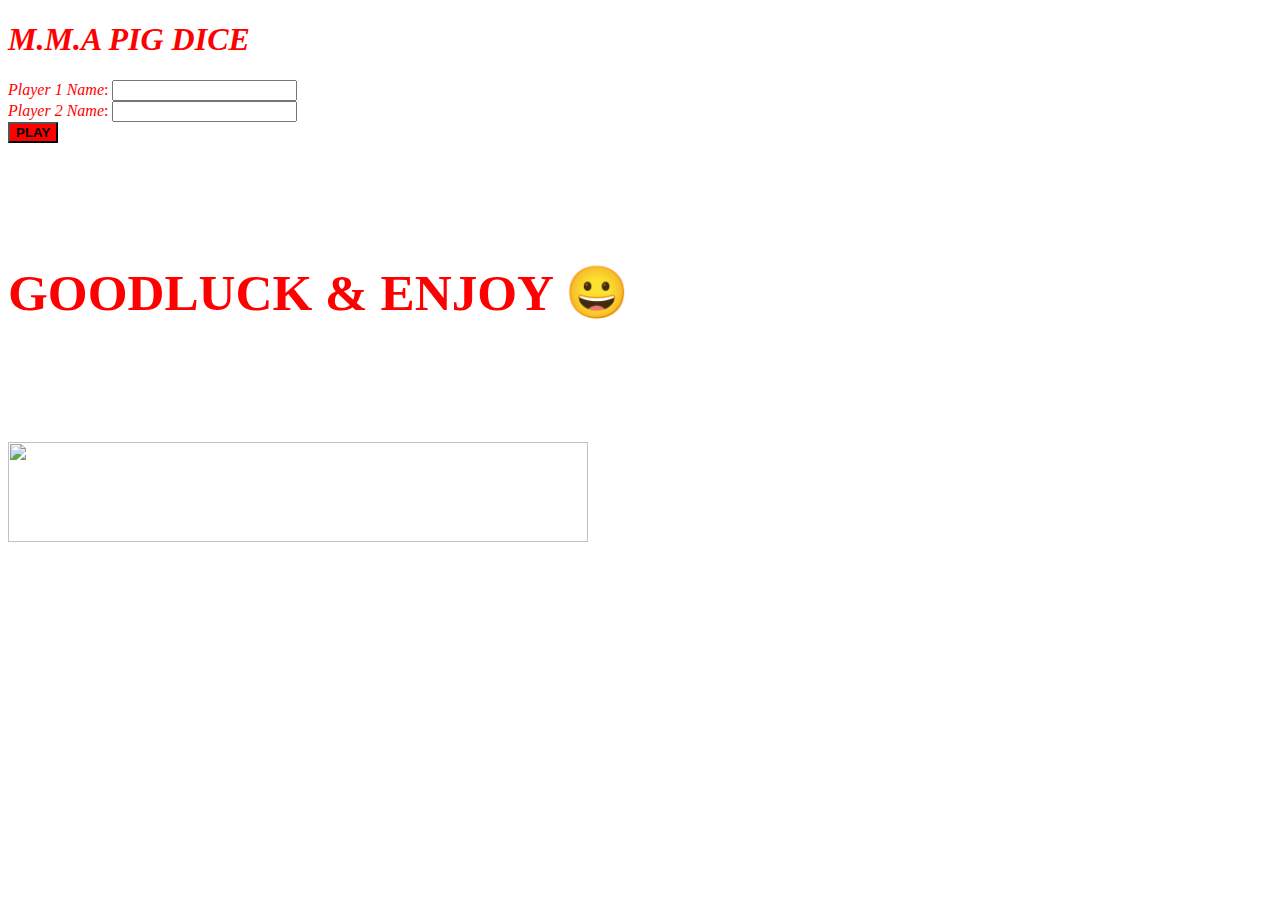
==== index.html @ 577ed573 "p2 html edits/button/h6" ====
<!DOCTYPE html>
<html lang="en" dir="ltr">
  <head>
    <meta charset="utf-8">
    <link href="css/bootstrap.css" rel="stylesheet" type="text/css">
    <link href="css/styles.css" rel="stylesheet"  >
    <script src="js/jquery-3.3.1.js"></script>
    <script src="js/scripts.js"></script>
    <title>Pig Dice</title>
  </head>
  <body background="img/ccc.jpeg">

    <div style="color:red;" background="color:blue;" class="container">
      <div class="jumbotron">
        <h1 style="color:red;"><strong><i>M.M.A PIG DICE</i></strong></h1>
          <form id="player-1">
            <div class="form-group">
              <label for="player1Name"><i>Player 1 Name</i>:</label>
              <input required type="player1Name form-control" type=text>
             </div>
           </form>
           <form id="player-2">
             <div class="form-group">
               <label for="player2Name"><i>Player 2 Name</i>:</label>
               <input class="player2Name form-control" type="text">
             </div>
           </form>
           <button style="background-color:red;" id="play" class="btn-info btn"><strong>PLAY</strong></button>
       </div>

       <h6 style="font-size:4vw">GOODLUCK & ENJOY &#128512;</h6>
       <img height= 100px; width= 580px; src="img/kdd.jpeg">
     </div>





  </body>
</html>
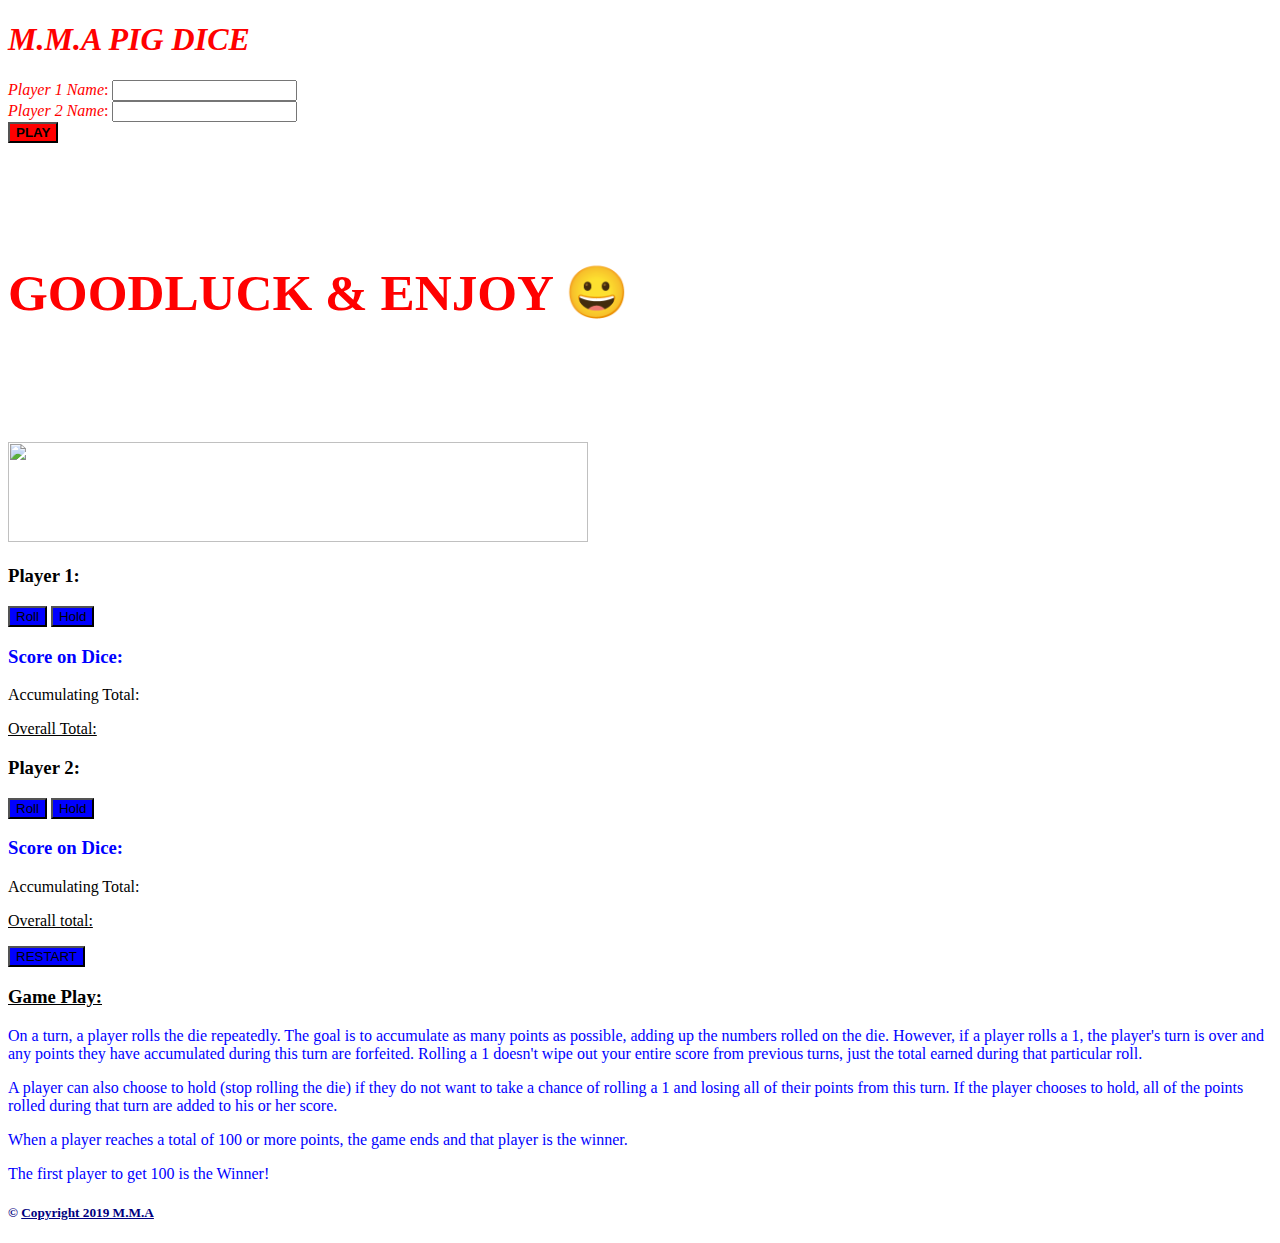
==== commit 55a462ca: "h3/h6 & p inserts" ====
--- a/index.html
+++ b/index.html
@@ -32,9 +32,46 @@
        <img height= 100px; width= 580px; src="img/kdd.jpeg">
      </div>
 
+     <div class="player-console container">
+         <div class = "row">
+           <div class="col-md-6">
+             <h3><strong>Player 1:</strong> <span id = "player1Name"><span></h3>
+               <button style="background-color:blue;" id="player1-roll" class="btn-success btn">Roll</button>
+               <button style="background-color:blue;" id="player1-hold" class="btn-success btn">Hold</button>
+             <h3 style="color:blue;">Score on Dice: <span id="die-roll-1"></span></h3>
+             <p>Accumulating Total: <span id="round-total-1"></span></p>
+             <p><u>Overall Total: <span id="total-score-1"></span></u></p>
+     </div>
+
+        <div class="container">
+
+      </div>
+
+    </div>
+       <div class="col-md-6">
+         <h3><strong>Player 2</strong>: <span id = "player2Name"><span></h3>
+           <button style="background-color:blue;" id="player2-roll" class="btn-success btn">Roll</button>
+           <button style="background-color:blue;" id="player2-hold" class="btn-success btn">Hold</button>
+           <h3 style="color:blue;">Score on Dice: <span id="die-roll-2"></span></h3>
+           <p>Accumulating Total: <span id="round-total-2"></span></p>
+           <p><u>Overall total: <span id="total-score-2"></span></u></p>
+       </div>
+       </div>
+         <button style="background-color:blue;" id="new-game" class="btn-success btn">RESTART</button>
+       <div class="modal-body">
+       <h3><strong><u>Game Play:</u></strong></h3>
+          <p style="color:blue;">On a turn, a player rolls the die repeatedly. The goal is to accumulate as many points as possible, adding up the numbers rolled on the die. However, if a player rolls a 1, the player's turn is over and any points they have accumulated during this turn are forfeited. Rolling a 1 doesn't wipe out your entire score from previous turns, just the total earned during that particular roll.</p>
+          <p style="color:blue;">A player can also choose to hold (stop rolling the die) if they do not want to take a chance of rolling a 1 and losing all of their points from this turn. If the player chooses to hold, all of the points rolled during that turn are added to his or her score.</p>
+          <p style="color:blue;">When a player reaches a total of 100 or more points, the game ends and that player is the winner.</p>
+          <p style="color:blue;"><span class="font-weight-bold">The first player to get 100 is the Winner!</span></p>
 
 
+        <h5 style="color:navy;">&#169; <u>Copyright 2019 M.M.A</u></h5>
+
+      </div>
+
+    </div>
 
 
-  </body>
+ </body>
 </html>
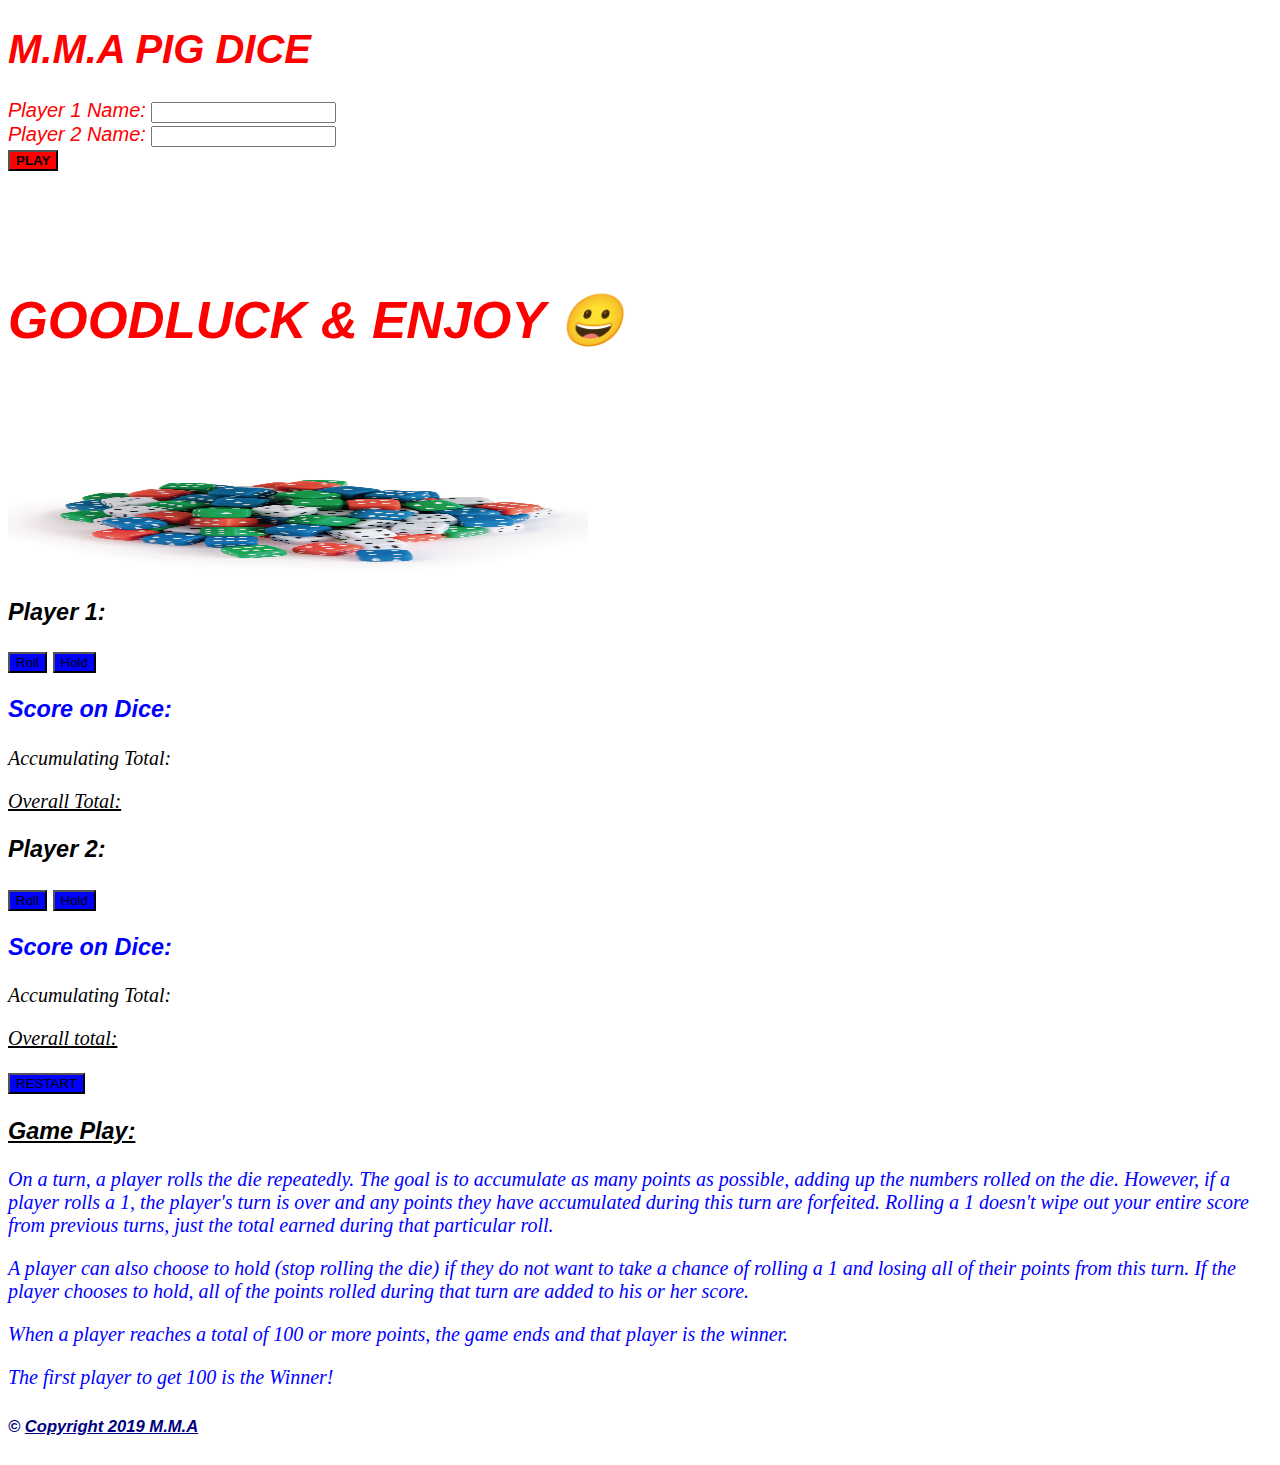
==== commit 48742415: "body font/background" ====
--- a/index.html
+++ b/index.html
@@ -25,19 +25,19 @@
                <input class="player2Name form-control" type="text">
              </div>
            </form>
-           <button style="background-color:red;" id="play" class="btn-info btn"><strong>PLAY</strong></button>
+           <button style="background-color:red;" id="play" class="btn-success btn"><strong>PLAY</strong></button>
        </div>
 
        <h6 style="font-size:4vw">GOODLUCK & ENJOY &#128512;</h6>
-       <img height= 100px; width= 580px; src="img/kdd.jpeg">
+       <img height= 100px; width= 580px; src="img/cnn.jpg">
      </div>
 
      <div class="player-console container">
          <div class = "row">
            <div class="col-md-6">
              <h3><strong>Player 1:</strong> <span id = "player1Name"><span></h3>
-               <button style="background-color:blue;" id="player1-roll" class="btn-success btn">Roll</button>
-               <button style="background-color:blue;" id="player1-hold" class="btn-success btn">Hold</button>
+               <button style="background-color:blue;" id="player1-roll" class="btn-info btn">Roll</button>
+               <button style="background-color:blue;" id="player1-hold" class="btn-info btn">Hold</button>
              <h3 style="color:blue;">Score on Dice: <span id="die-roll-1"></span></h3>
              <p>Accumulating Total: <span id="round-total-1"></span></p>
              <p><u>Overall Total: <span id="total-score-1"></span></u></p>
@@ -50,14 +50,14 @@
     </div>
        <div class="col-md-6">
          <h3><strong>Player 2</strong>: <span id = "player2Name"><span></h3>
-           <button style="background-color:blue;" id="player2-roll" class="btn-success btn">Roll</button>
-           <button style="background-color:blue;" id="player2-hold" class="btn-success btn">Hold</button>
+           <button style="background-color:blue;" id="player2-roll" class="btn-info btn">Roll</button>
+           <button style="background-color:blue;" id="player2-hold" class="btn-info btn">Hold</button>
            <h3 style="color:blue;">Score on Dice: <span id="die-roll-2"></span></h3>
            <p>Accumulating Total: <span id="round-total-2"></span></p>
            <p><u>Overall total: <span id="total-score-2"></span></u></p>
        </div>
        </div>
-         <button style="background-color:blue;" id="new-game" class="btn-success btn">RESTART</button>
+         <button style="background-color:blue;" id="new-game" class="btn-primary btn">RESTART</button>
        <div class="modal-body">
        <h3><strong><u>Game Play:</u></strong></h3>
           <p style="color:blue;">On a turn, a player rolls the die repeatedly. The goal is to accumulate as many points as possible, adding up the numbers rolled on the die. However, if a player rolls a 1, the player's turn is over and any points they have accumulated during this turn are forfeited. Rolling a 1 doesn't wipe out your entire score from previous turns, just the total earned during that particular roll.</p>
--- a/css/styles.css
+++ b/css/styles.css
@@ -0,0 +1,19 @@
+body{
+  font-size: 20px;
+  font-family:sans-serif;
+  font-style: oblique;
+  background-color: white;
+}
+body{
+  background-repeat: no-repeat;
+  background-position: center;
+  background-size: cover;
+}
+.player-console {
+  diplay:none
+}
+p{
+  font-style: italic;
+  font-family: cursive;
+  
+}
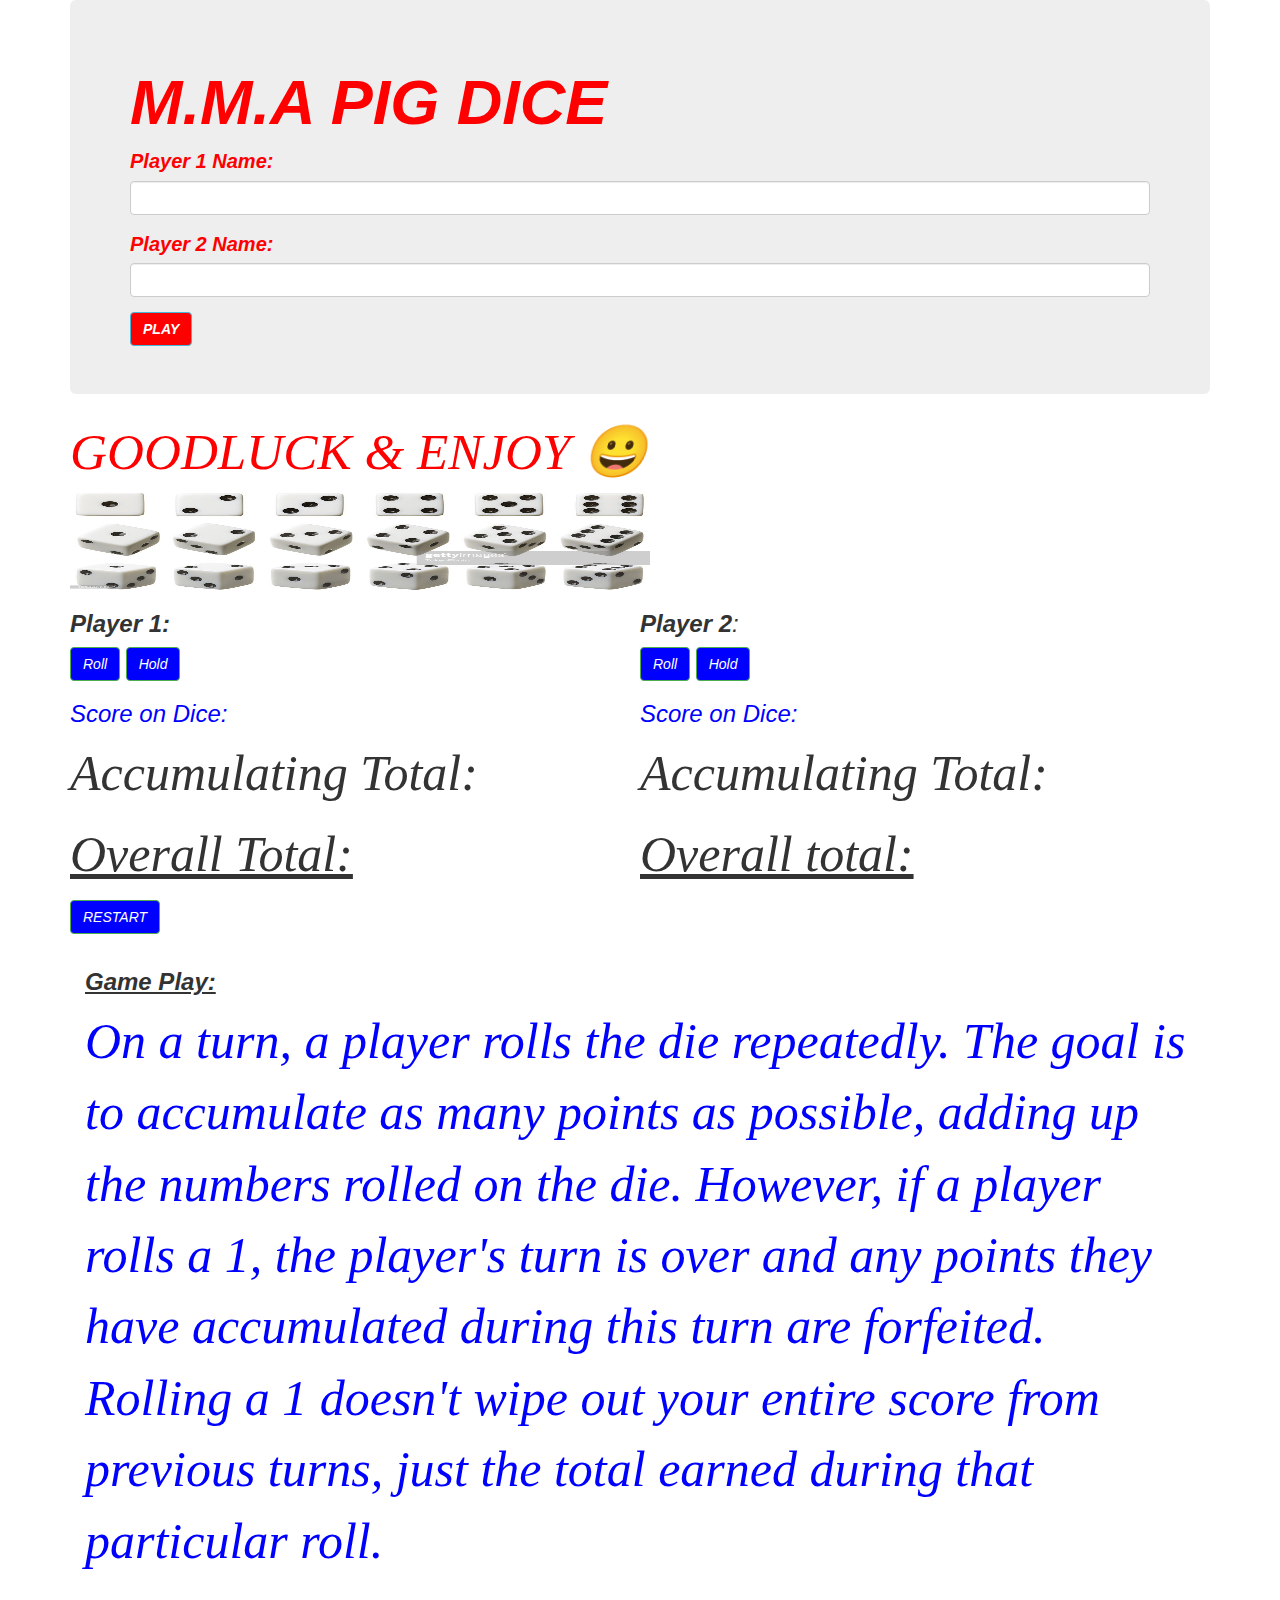
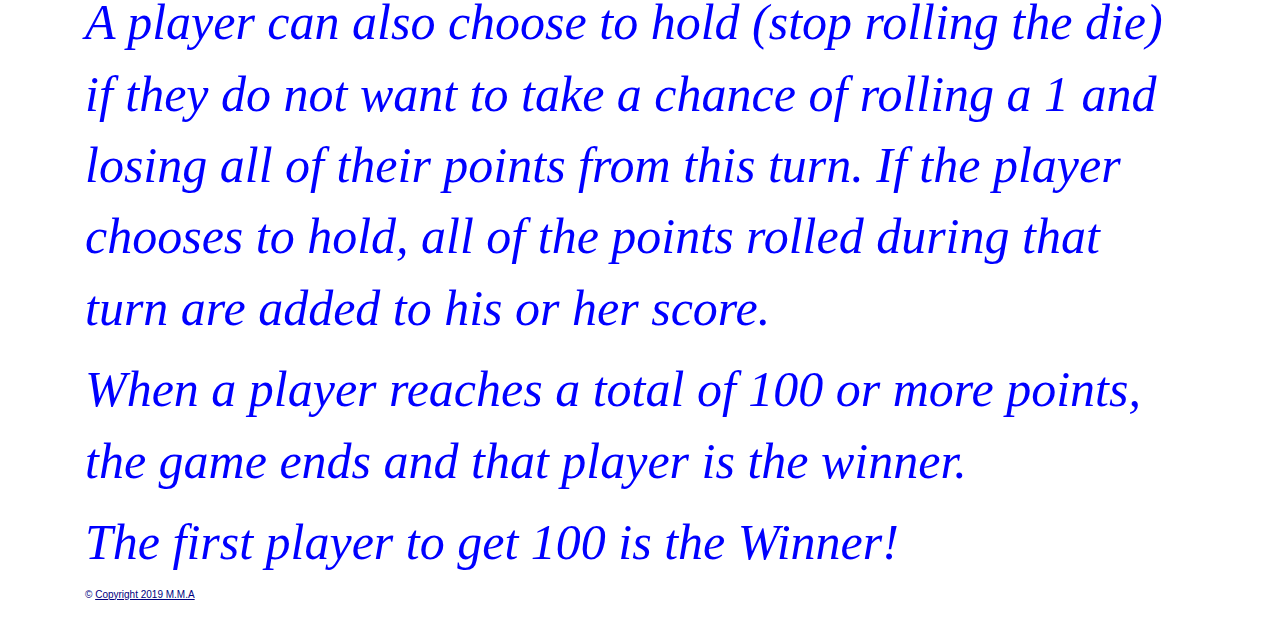
==== commit 9d8405a0: "html spacing and indentation" ====
--- a/index.html
+++ b/index.html
@@ -1,77 +1,74 @@
 <!DOCTYPE html>
-<html lang="en" dir="ltr">
+<html>
   <head>
-    <meta charset="utf-8">
     <link href="css/bootstrap.css" rel="stylesheet" type="text/css">
-    <link href="css/styles.css" rel="stylesheet"  >
+    <link href="css/styles.css" rel="stylesheet" type="text/css">
     <script src="js/jquery-3.3.1.js"></script>
     <script src="js/scripts.js"></script>
-    <title>Pig Dice</title>
+    <title>M.M.A Pig Dice</title>
   </head>
   <body background="img/ccc.jpeg">
 
-    <div style="color:red;" background="color:blue;" class="container">
+    <div style="color:red;" background="color:blue;" class="start-menu container">
       <div class="jumbotron">
         <h1 style="color:red;"><strong><i>M.M.A PIG DICE</i></strong></h1>
           <form id="player-1">
             <div class="form-group">
               <label for="player1Name"><i>Player 1 Name</i>:</label>
-              <input required type="player1Name form-control" type=text>
-             </div>
-           </form>
-           <form id="player-2">
-             <div class="form-group">
-               <label for="player2Name"><i>Player 2 Name</i>:</label>
-               <input class="player2Name form-control" type="text">
-             </div>
-           </form>
-           <button style="background-color:red;" id="play" class="btn-success btn"><strong>PLAY</strong></button>
-       </div>
-
-       <h6 style="font-size:4vw">GOODLUCK & ENJOY &#128512;</h6>
-       <img height= 100px; width= 580px; src="img/cnn.jpg">
-     </div>
-
-     <div class="player-console container">
-         <div class = "row">
-           <div class="col-md-6">
-             <h3><strong>Player 1:</strong> <span id = "player1Name"><span></h3>
-               <button style="background-color:blue;" id="player1-roll" class="btn-info btn">Roll</button>
-               <button style="background-color:blue;" id="player1-hold" class="btn-info btn">Hold</button>
-             <h3 style="color:blue;">Score on Dice: <span id="die-roll-1"></span></h3>
-             <p>Accumulating Total: <span id="round-total-1"></span></p>
-             <p><u>Overall Total: <span id="total-score-1"></span></u></p>
-     </div>
-
-        <div class="container">
-
+              <input required class="player1Name form-control" type="text">
+            </div>
+          </form>
+          <form id="player-2">
+            <div class="form-group">
+              <label for="player2Name"><i>Player 2 Name</i>:</label>
+              <input class="player2Name form-control" type="text">
+            </div>
+          </form>
+          <button style="background-color:red;" id="play" class="btn-info btn"><strong>PLAY</strong></button>
       </div>
 
-    </div>
-       <div class="col-md-6">
-         <h3><strong>Player 2</strong>: <span id = "player2Name"><span></h3>
-           <button style="background-color:blue;" id="player2-roll" class="btn-info btn">Roll</button>
-           <button style="background-color:blue;" id="player2-hold" class="btn-info btn">Hold</button>
-           <h3 style="color:blue;">Score on Dice: <span id="die-roll-2"></span></h3>
-           <p>Accumulating Total: <span id="round-total-2"></span></p>
-           <p><u>Overall total: <span id="total-score-2"></span></u></p>
-       </div>
-       </div>
-         <button style="background-color:blue;" id="new-game" class="btn-primary btn">RESTART</button>
-       <div class="modal-body">
-       <h3><strong><u>Game Play:</u></strong></h3>
-          <p style="color:blue;">On a turn, a player rolls the die repeatedly. The goal is to accumulate as many points as possible, adding up the numbers rolled on the die. However, if a player rolls a 1, the player's turn is over and any points they have accumulated during this turn are forfeited. Rolling a 1 doesn't wipe out your entire score from previous turns, just the total earned during that particular roll.</p>
-          <p style="color:blue;">A player can also choose to hold (stop rolling the die) if they do not want to take a chance of rolling a 1 and losing all of their points from this turn. If the player chooses to hold, all of the points rolled during that turn are added to his or her score.</p>
-          <p style="color:blue;">When a player reaches a total of 100 or more points, the game ends and that player is the winner.</p>
-          <p style="color:blue;"><span class="font-weight-bold">The first player to get 100 is the Winner!</span></p>
-
-
-        <h5 style="color:navy;">&#169; <u>Copyright 2019 M.M.A</u></h5>
-
-      </div>
-
+      <h6 style="font-size:4vw">GOODLUCK & ENJOY &#128512;</h6>
+      <img height= 100px; width= 580px; src="img/bdh.jpg">
     </div>
 
 
- </body>
+    <div class="player-console container">
+        <div class = "row">
+          <div class="col-md-6">
+            <h3><strong>Player 1:</strong> <span id = "player1Name"><span></h3>
+              <button style="background-color:blue;" id="player1-roll" class="btn-success btn">Roll</button>
+              <button style="background-color:blue;" id="player1-hold" class="btn-success btn">Hold</button>
+            <h3 style="color:blue;">Score on Dice: <span id="die-roll-1"></span></h3>
+            <p>Accumulating Total: <span id="round-total-1"></span></p>
+            <p><u>Overall Total: <span id="total-score-1"></span></u></p>
+    </div>
+
+       <div class="container"
+
+        <div class="col-md-6">
+          <h3><strong>Player 2</strong>: <span id = "player2Name"><span></h3>
+            <button style="background-color:blue;" id="player2-roll" class="btn-success btn">Roll</button>
+            <button style="background-color:blue;" id="player2-hold" class="btn-success btn">Hold</button>
+            <h3 style="color:blue;">Score on Dice: <span id="die-roll-2"></span></h3>
+            <p>Accumulating Total: <span id="round-total-2"></span></p>
+            <p><u>Overall total: <span id="total-score-2"></span></u></p>
+        </div>
+        </div>
+          <button style="background-color:blue;" id="new-game" class="btn-success btn">RESTART</button>
+        <div class="modal-body">
+        <h3><strong><u>Game Play:</u></strong></h3>
+           <p style="color:blue;">On a turn, a player rolls the die repeatedly. The goal is to accumulate as many points as possible, adding up the numbers rolled on the die. However, if a player rolls a 1, the player's turn is over and any points they have accumulated during this turn are forfeited. Rolling a 1 doesn't wipe out your entire score from previous turns, just the total earned during that particular roll.</p>
+           <p style="color:blue;">A player can also choose to hold (stop rolling the die) if they do not want to take a chance of rolling a 1 and losing all of their points from this turn. If the player chooses to hold, all of the points rolled during that turn are added to his or her score.</p>
+           <p style="color:blue;">When a player reaches a total of 100 or more points, the game ends and that player is the winner.</p>
+           <p style="color:blue;"><span class="font-weight-bold">The first player to get 100 is the Winner!</span></p>
+
+
+         <h5 style="color:navy;">&#169; <u>Copyright 2019 M.M.A</u></h5>
+
+       </div>
+
+     </div>
+
+
+  </body>
 </html>
--- a/css/styles.css
+++ b/css/styles.css
@@ -15,5 +15,15 @@
 p{
   font-style: italic;
   font-family: cursive;
-  
+   font-size: 50px;
 }
+h5{
+  font-style: normal;
+  font-family: sans-serif;
+  font-size: 10px;
+}
+h6{
+  font-style: oblique;
+  font-family: cursive;
+  font-size: 50px;
+}
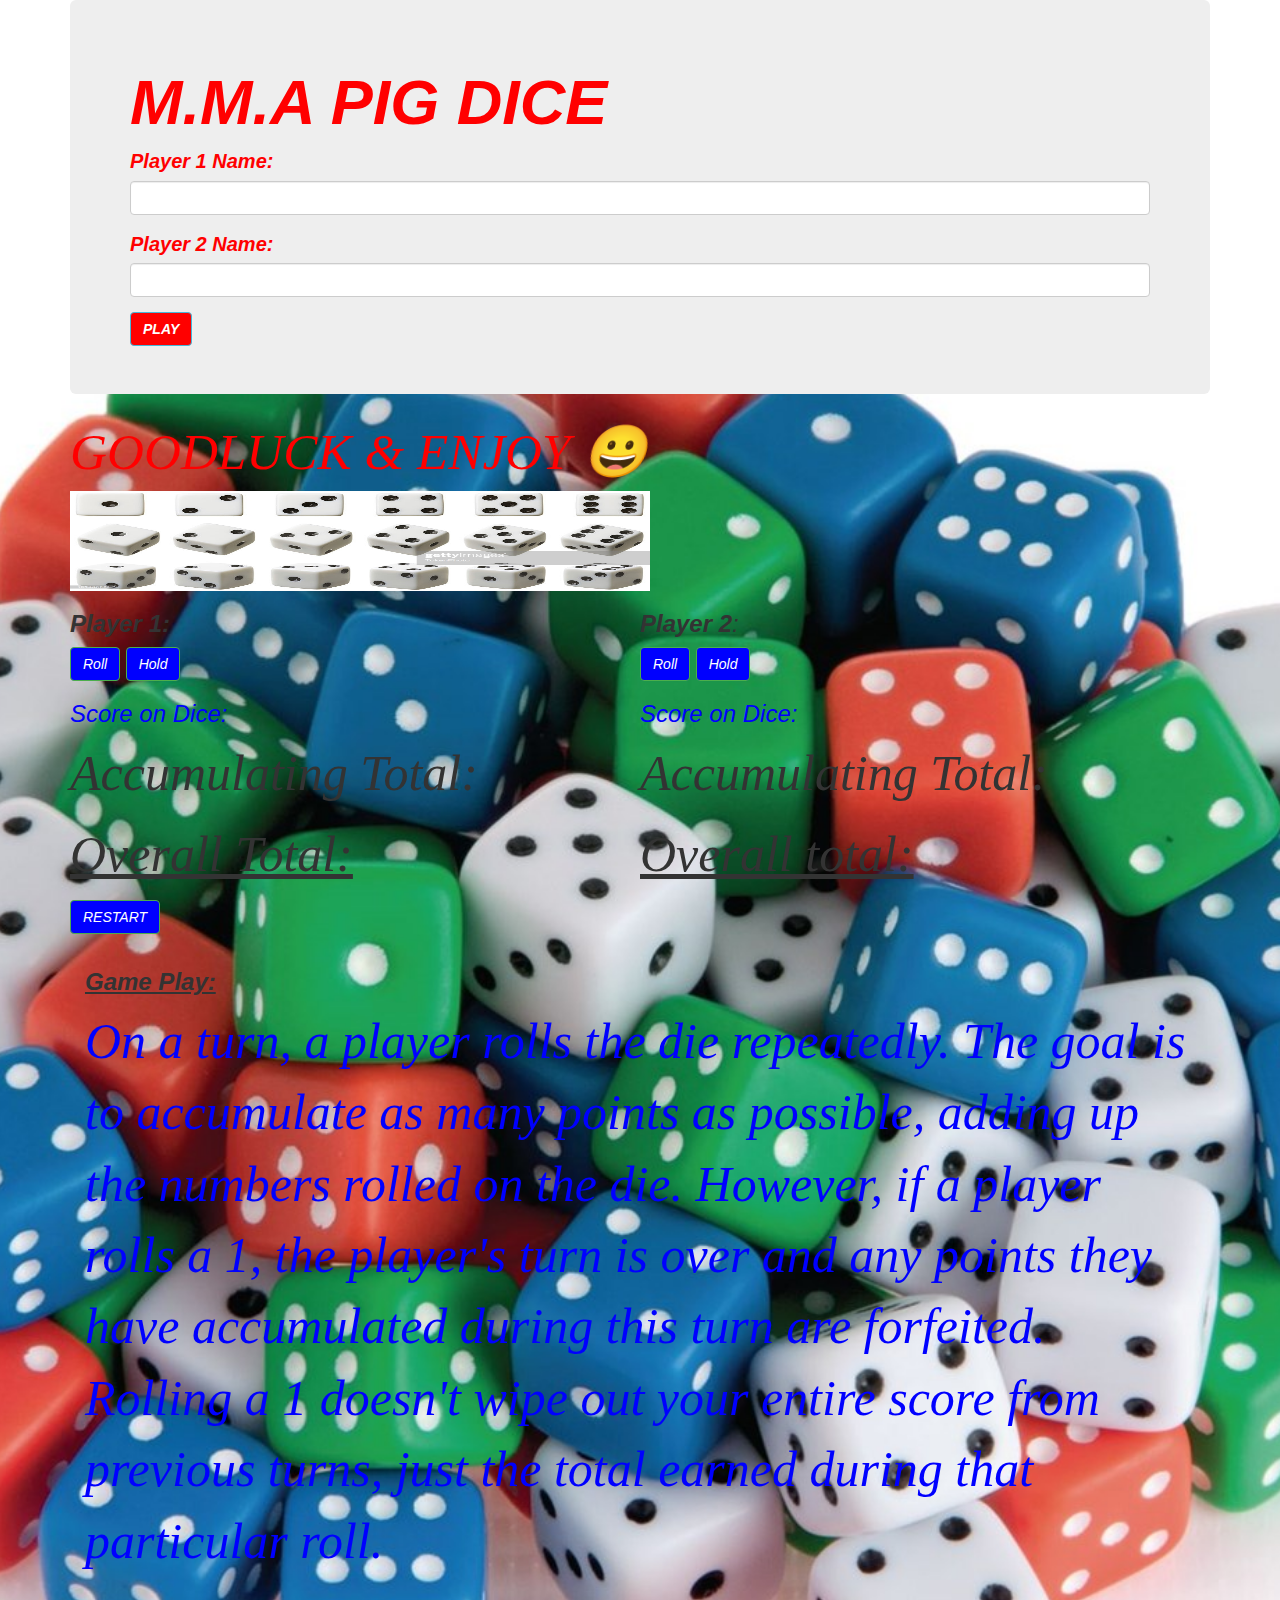
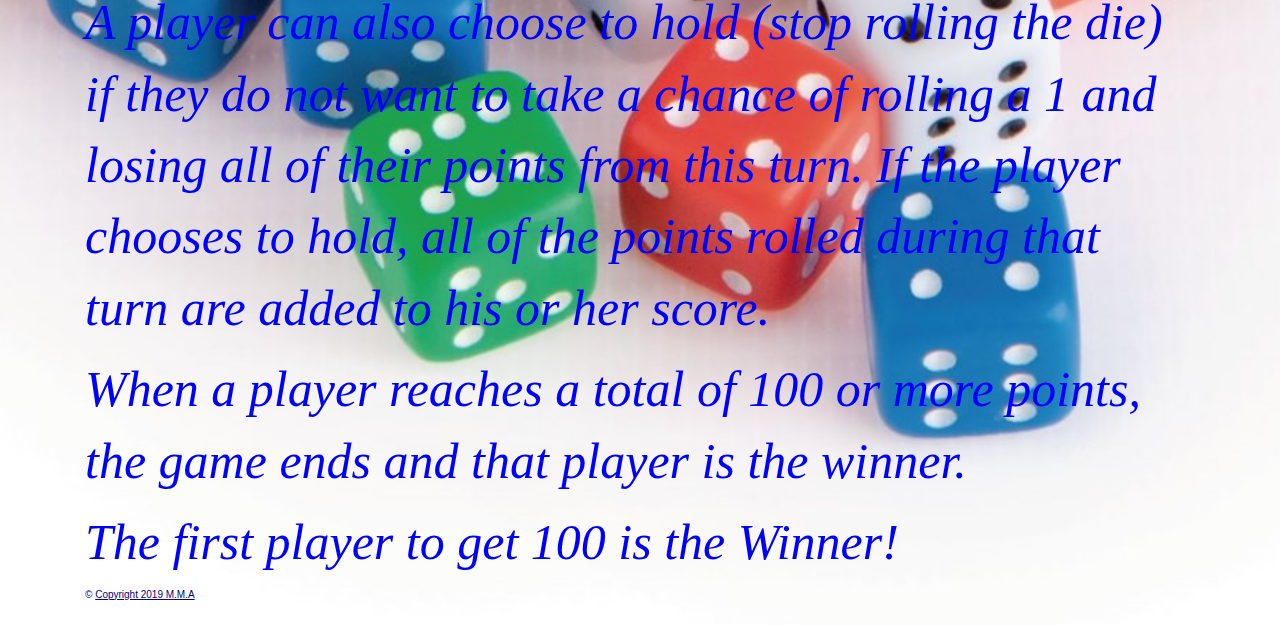
==== commit 3cd67d99: "README.md" ====
--- a/index.html
+++ b/index.html
@@ -7,7 +7,7 @@
     <script src="js/scripts.js"></script>
     <title>M.M.A Pig Dice</title>
   </head>
-  <body background="img/ccc.jpeg">
+  <body background="img/cnn.jpg">
 
     <div style="color:red;" background="color:blue;" class="start-menu container">
       <div class="jumbotron">
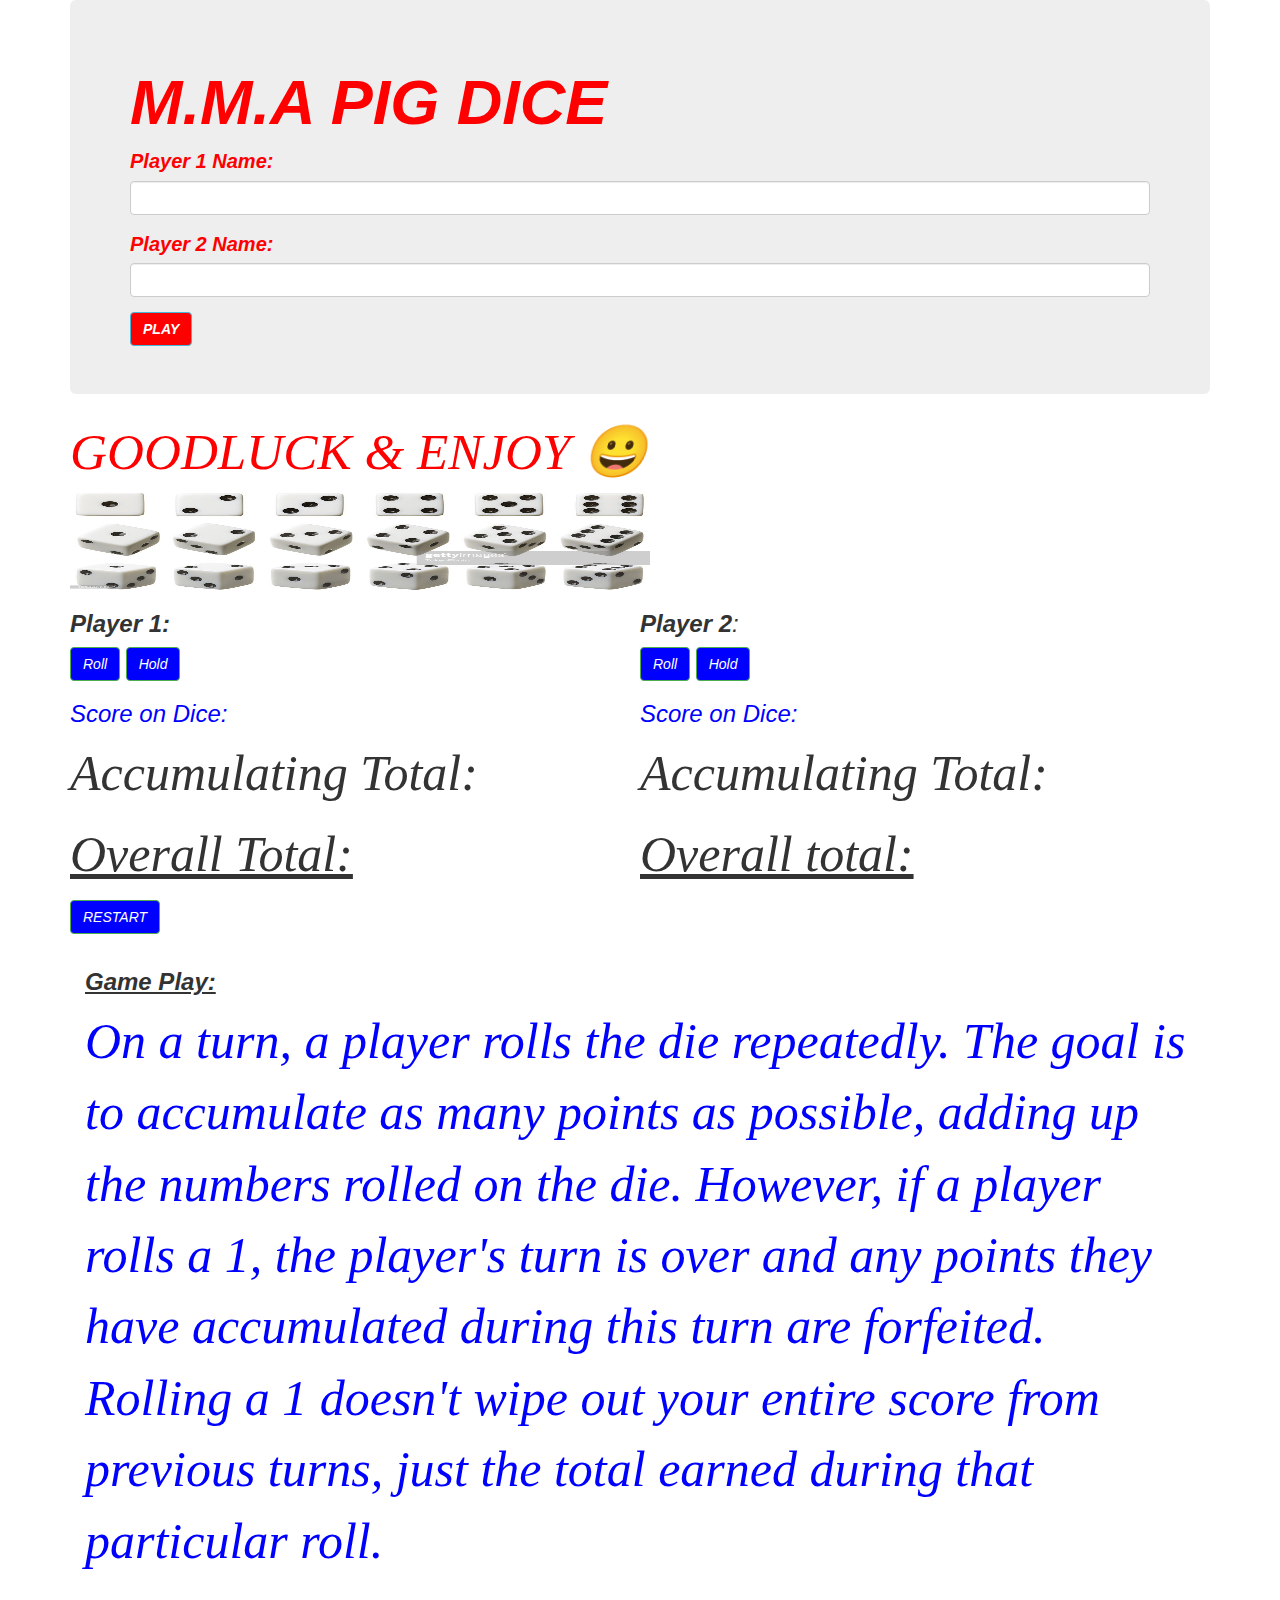
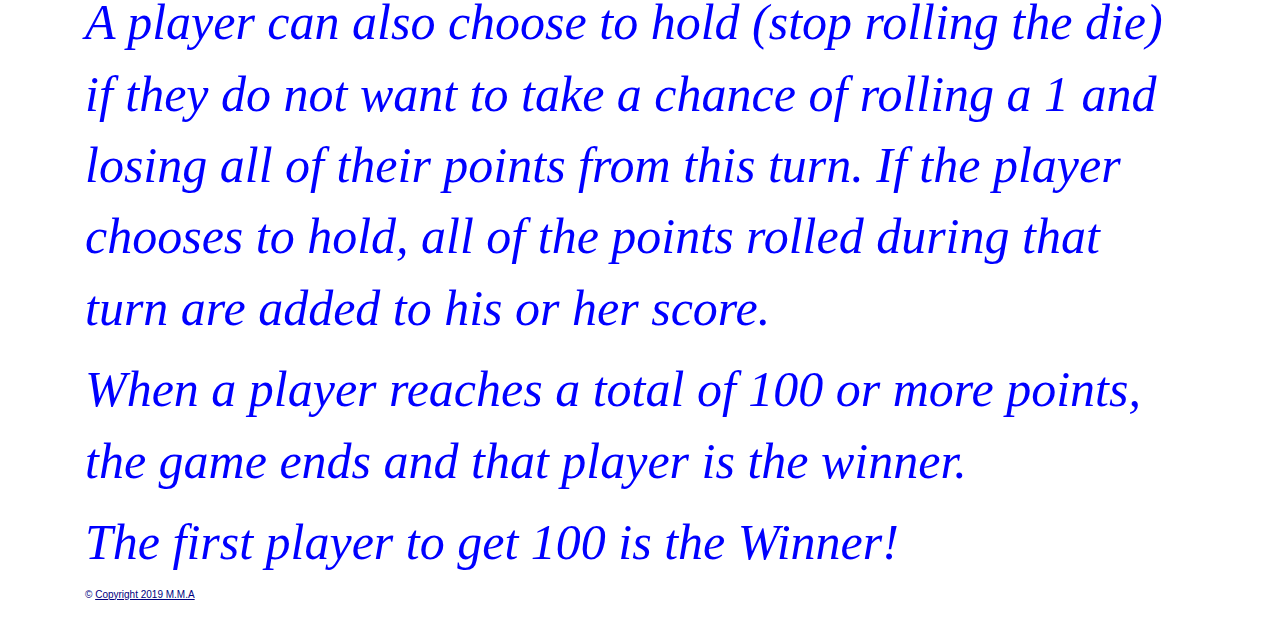
==== commit 340873bb: "rm body background" ====
--- a/index.html
+++ b/index.html
@@ -7,7 +7,7 @@
     <script src="js/scripts.js"></script>
     <title>M.M.A Pig Dice</title>
   </head>
-  <body background="img/cnn.jpg">
+  <body>
 
     <div style="color:red;" background="color:blue;" class="start-menu container">
       <div class="jumbotron">
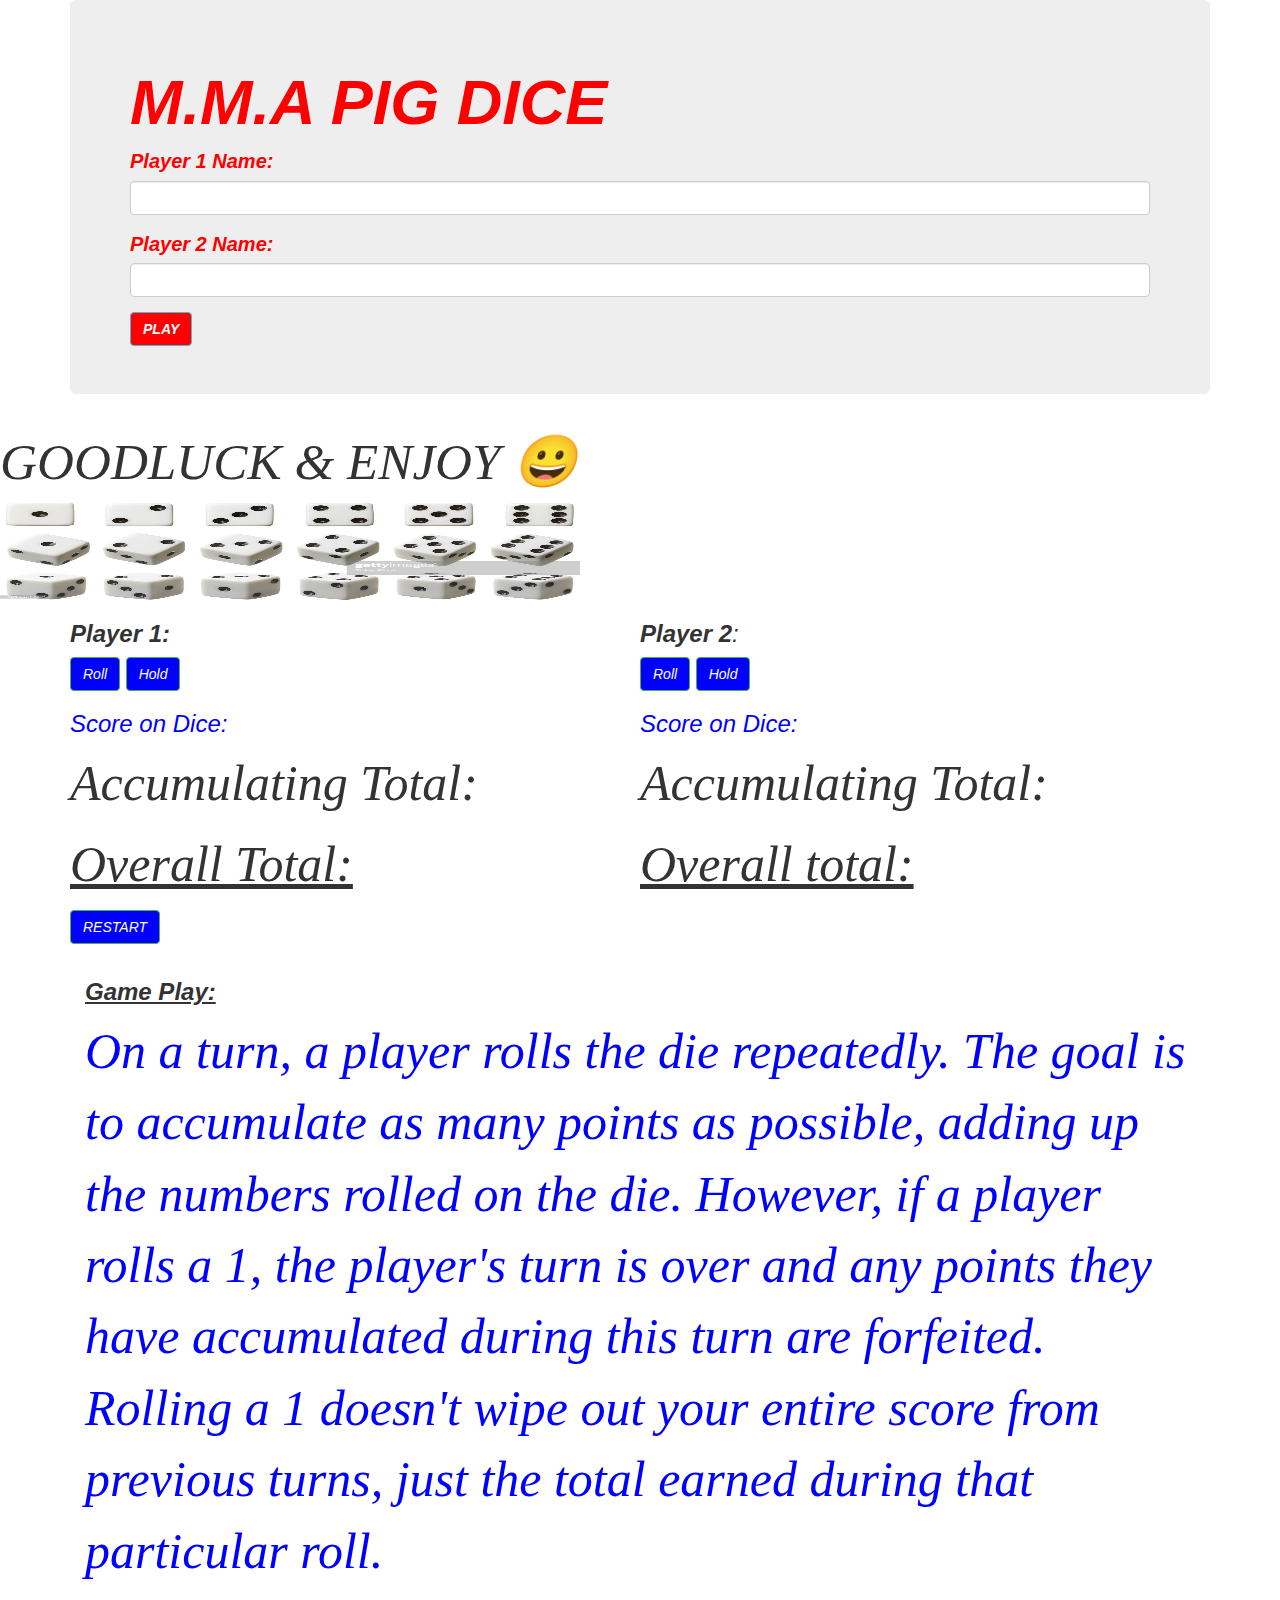
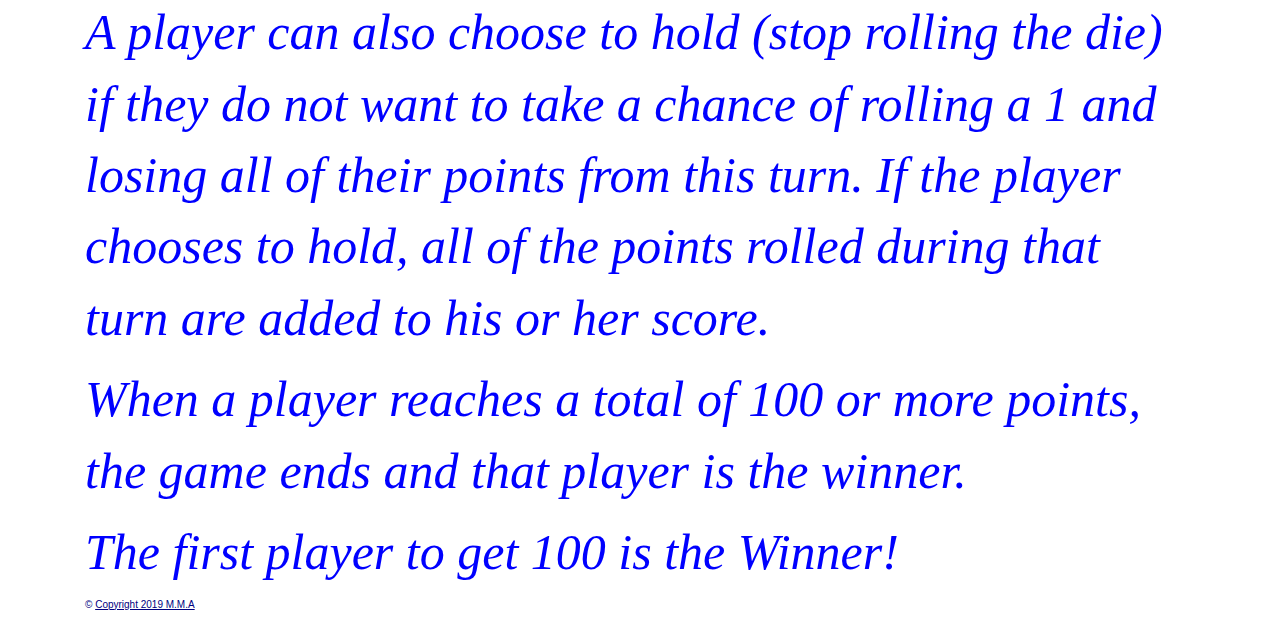
==== commit 99532c58: "spacing and indenting" ====
--- a/index.html
+++ b/index.html
@@ -21,15 +21,16 @@
           <form id="player-2">
             <div class="form-group">
               <label for="player2Name"><i>Player 2 Name</i>:</label>
-              <input class="player2Name form-control" type="text">
+              <input required class="player2Name form-control" type="text">
             </div>
           </form>
           <button style="background-color:red;" id="play" class="btn-info btn"><strong>PLAY</strong></button>
       </div>
+    </div>
 
       <h6 style="font-size:4vw">GOODLUCK & ENJOY &#128512;</h6>
       <img height= 100px; width= 580px; src="img/bdh.jpg">
-    </div>
+
 
 
     <div class="player-console container">
@@ -52,8 +53,7 @@
             <h3 style="color:blue;">Score on Dice: <span id="die-roll-2"></span></h3>
             <p>Accumulating Total: <span id="round-total-2"></span></p>
             <p><u>Overall total: <span id="total-score-2"></span></u></p>
-        </div>
-        </div>
+        
           <button style="background-color:blue;" id="new-game" class="btn-success btn">RESTART</button>
         <div class="modal-body">
         <h3><strong><u>Game Play:</u></strong></h3>
@@ -66,7 +66,7 @@
          <h5 style="color:navy;">&#169; <u>Copyright 2019 M.M.A</u></h5>
 
        </div>
-
+       </div>
      </div>
 
 
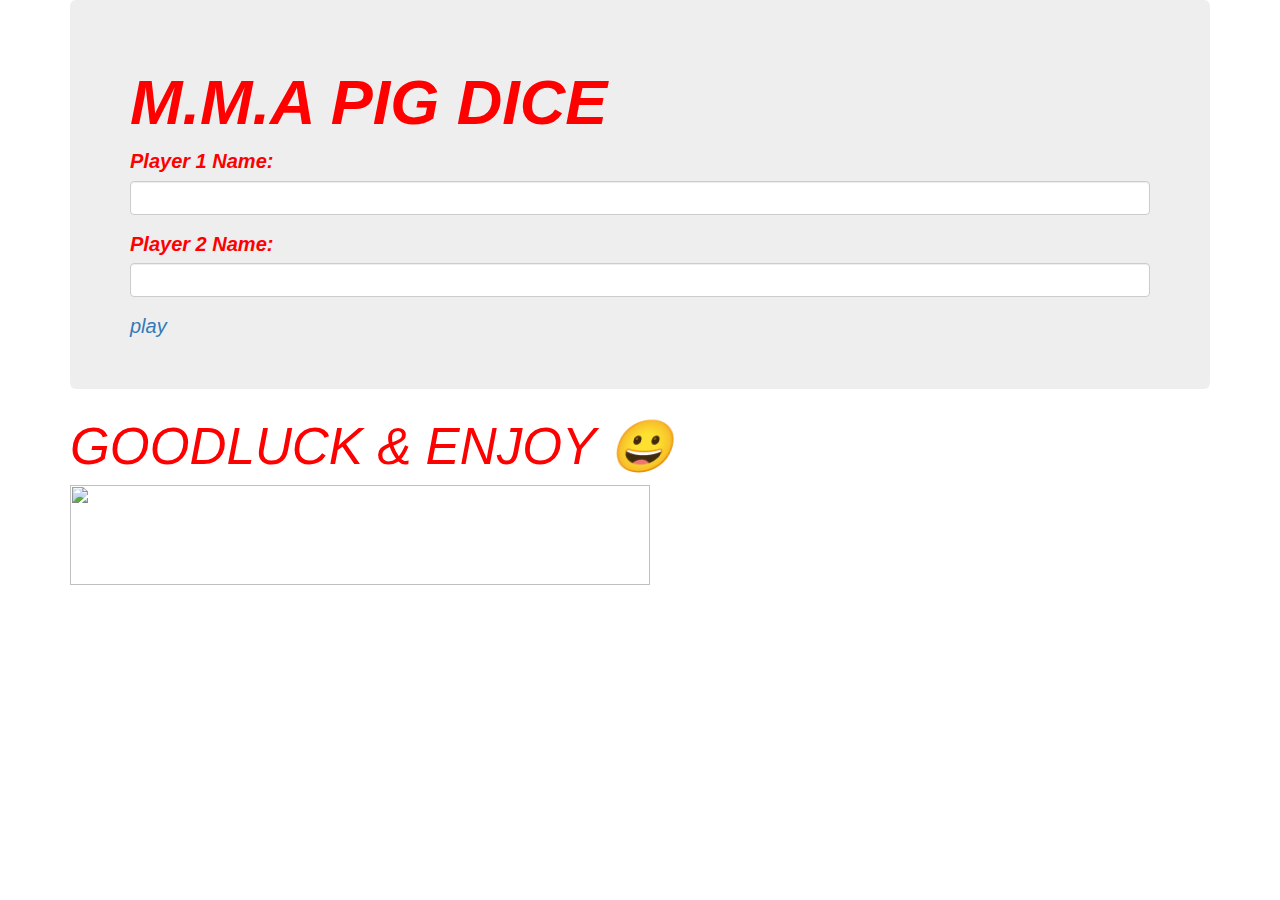
==== commit 566d8714: "add index.html" ====
--- a/index.html
+++ b/index.html
@@ -3,11 +3,11 @@
   <head>
     <link href="css/bootstrap.css" rel="stylesheet" type="text/css">
     <link href="css/styles.css" rel="stylesheet" type="text/css">
-    <script src="js/jquery-3.3.1.js"></script>
+    <script src="js/jquery-3.0.0.js"></script>
     <script src="js/scripts.js"></script>
     <title>M.M.A Pig Dice</title>
   </head>
-  <body>
+  <body background="img/ccc.jpeg">
 
     <div style="color:red;" background="color:blue;" class="start-menu container">
       <div class="jumbotron">
@@ -21,54 +21,12 @@
           <form id="player-2">
             <div class="form-group">
               <label for="player2Name"><i>Player 2 Name</i>:</label>
-              <input required class="player2Name form-control" type="text">
+              <input class="player2Name form-control" type="text">
             </div>
           </form>
-          <button style="background-color:red;" id="play" class="btn-info btn"><strong>PLAY</strong></button>
+          <a href="die-game.html">play</a>
       </div>
-    </div>
 
       <h6 style="font-size:4vw">GOODLUCK & ENJOY &#128512;</h6>
-      <img height= 100px; width= 580px; src="img/bdh.jpg">
-
-
-
-    <div class="player-console container">
-        <div class = "row">
-          <div class="col-md-6">
-            <h3><strong>Player 1:</strong> <span id = "player1Name"><span></h3>
-              <button style="background-color:blue;" id="player1-roll" class="btn-success btn">Roll</button>
-              <button style="background-color:blue;" id="player1-hold" class="btn-success btn">Hold</button>
-            <h3 style="color:blue;">Score on Dice: <span id="die-roll-1"></span></h3>
-            <p>Accumulating Total: <span id="round-total-1"></span></p>
-            <p><u>Overall Total: <span id="total-score-1"></span></u></p>
+      <img height= 100px; width= 580px; src="img/kdd.jpeg">
     </div>
-
-       <div class="container"
-
-        <div class="col-md-6">
-          <h3><strong>Player 2</strong>: <span id = "player2Name"><span></h3>
-            <button style="background-color:blue;" id="player2-roll" class="btn-success btn">Roll</button>
-            <button style="background-color:blue;" id="player2-hold" class="btn-success btn">Hold</button>
-            <h3 style="color:blue;">Score on Dice: <span id="die-roll-2"></span></h3>
-            <p>Accumulating Total: <span id="round-total-2"></span></p>
-            <p><u>Overall total: <span id="total-score-2"></span></u></p>
-        
-          <button style="background-color:blue;" id="new-game" class="btn-success btn">RESTART</button>
-        <div class="modal-body">
-        <h3><strong><u>Game Play:</u></strong></h3>
-           <p style="color:blue;">On a turn, a player rolls the die repeatedly. The goal is to accumulate as many points as possible, adding up the numbers rolled on the die. However, if a player rolls a 1, the player's turn is over and any points they have accumulated during this turn are forfeited. Rolling a 1 doesn't wipe out your entire score from previous turns, just the total earned during that particular roll.</p>
-           <p style="color:blue;">A player can also choose to hold (stop rolling the die) if they do not want to take a chance of rolling a 1 and losing all of their points from this turn. If the player chooses to hold, all of the points rolled during that turn are added to his or her score.</p>
-           <p style="color:blue;">When a player reaches a total of 100 or more points, the game ends and that player is the winner.</p>
-           <p style="color:blue;"><span class="font-weight-bold">The first player to get 100 is the Winner!</span></p>
-
-
-         <h5 style="color:navy;">&#169; <u>Copyright 2019 M.M.A</u></h5>
-
-       </div>
-       </div>
-     </div>
-
-
-  </body>
-</html>
--- a/css/styles.css
+++ b/css/styles.css
@@ -1,3 +1,6 @@
+.player-console {
+  diplay:none
+}
 body{
   font-size: 20px;
   font-family:sans-serif;
@@ -9,20 +12,17 @@
   background-position: center;
   background-size: cover;
 }
-.player-console {
-  diplay:none
-}
-p{
+.p{
   font-style: italic;
   font-family: cursive;
    font-size: 50px;
 }
-h5{
+.h5{
   font-style: normal;
   font-family: sans-serif;
   font-size: 10px;
 }
-h6{
+.h6{
   font-style: oblique;
   font-family: cursive;
   font-size: 50px;
